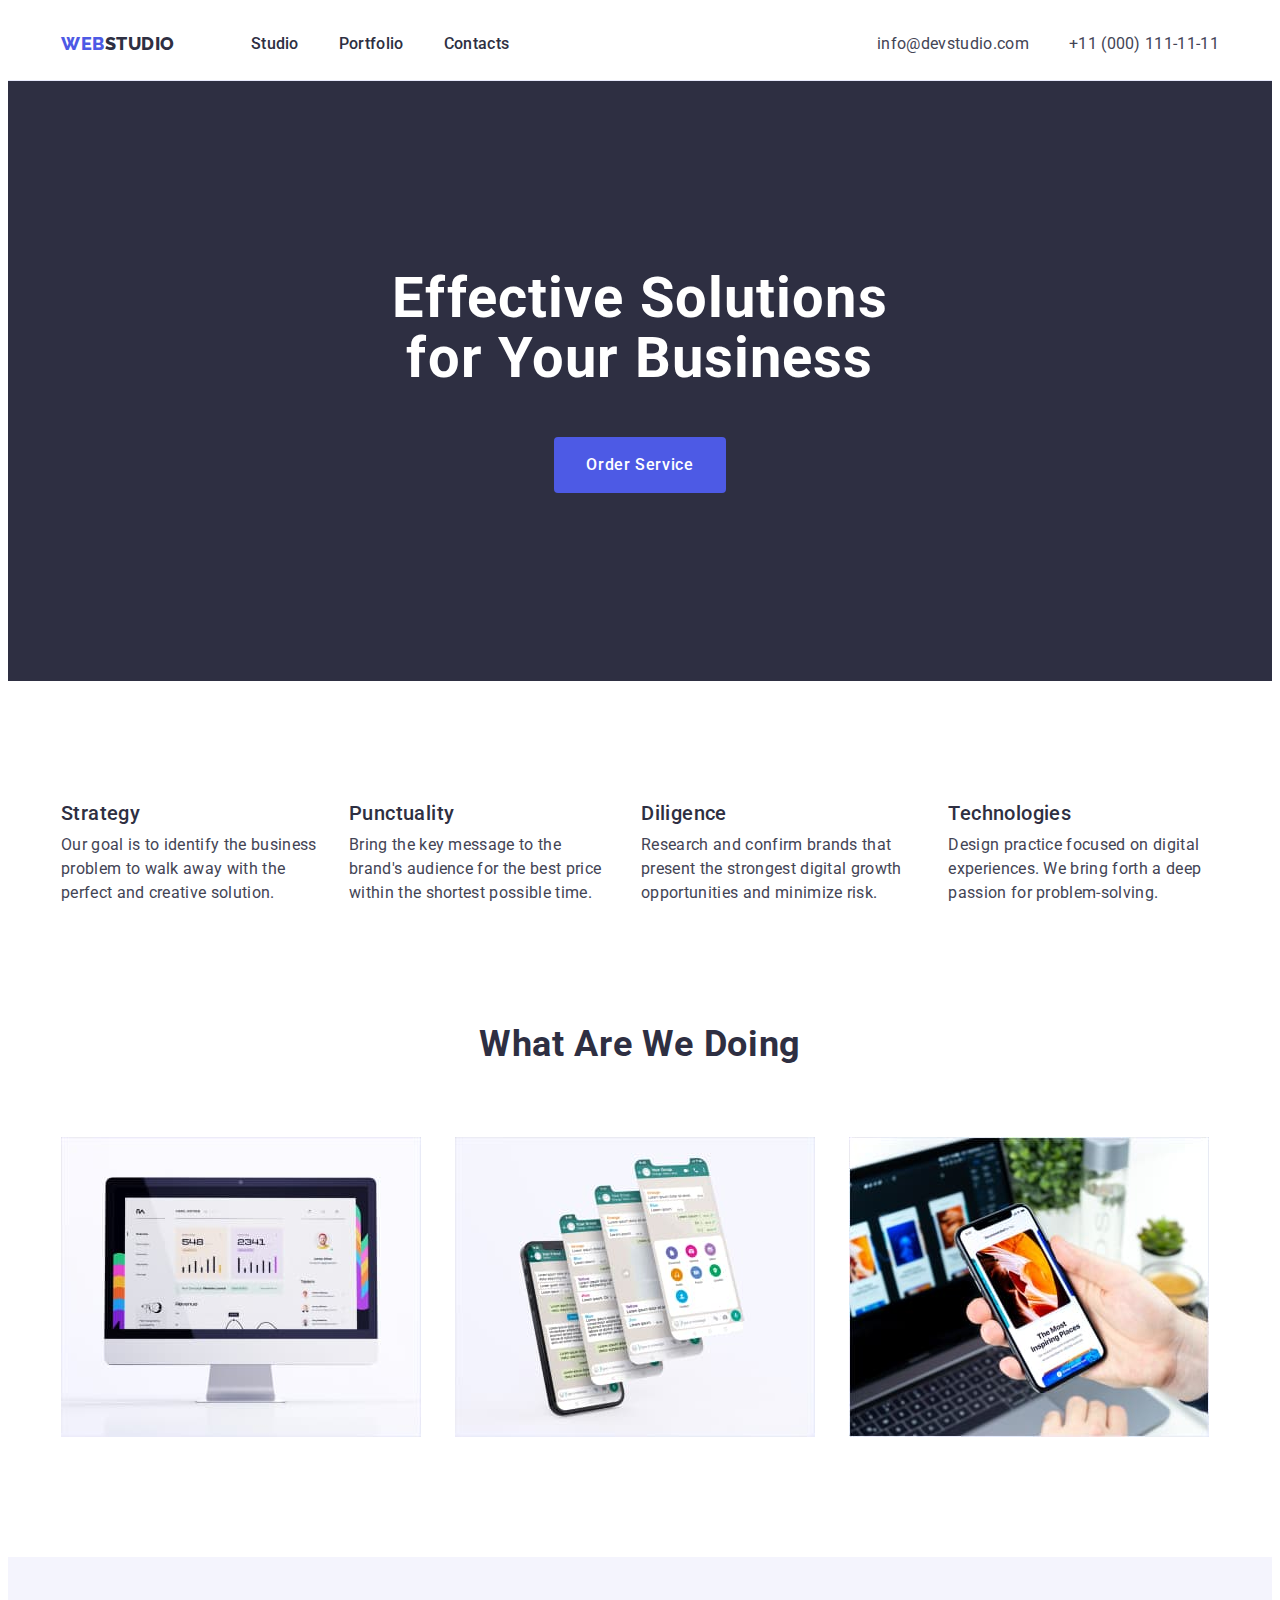
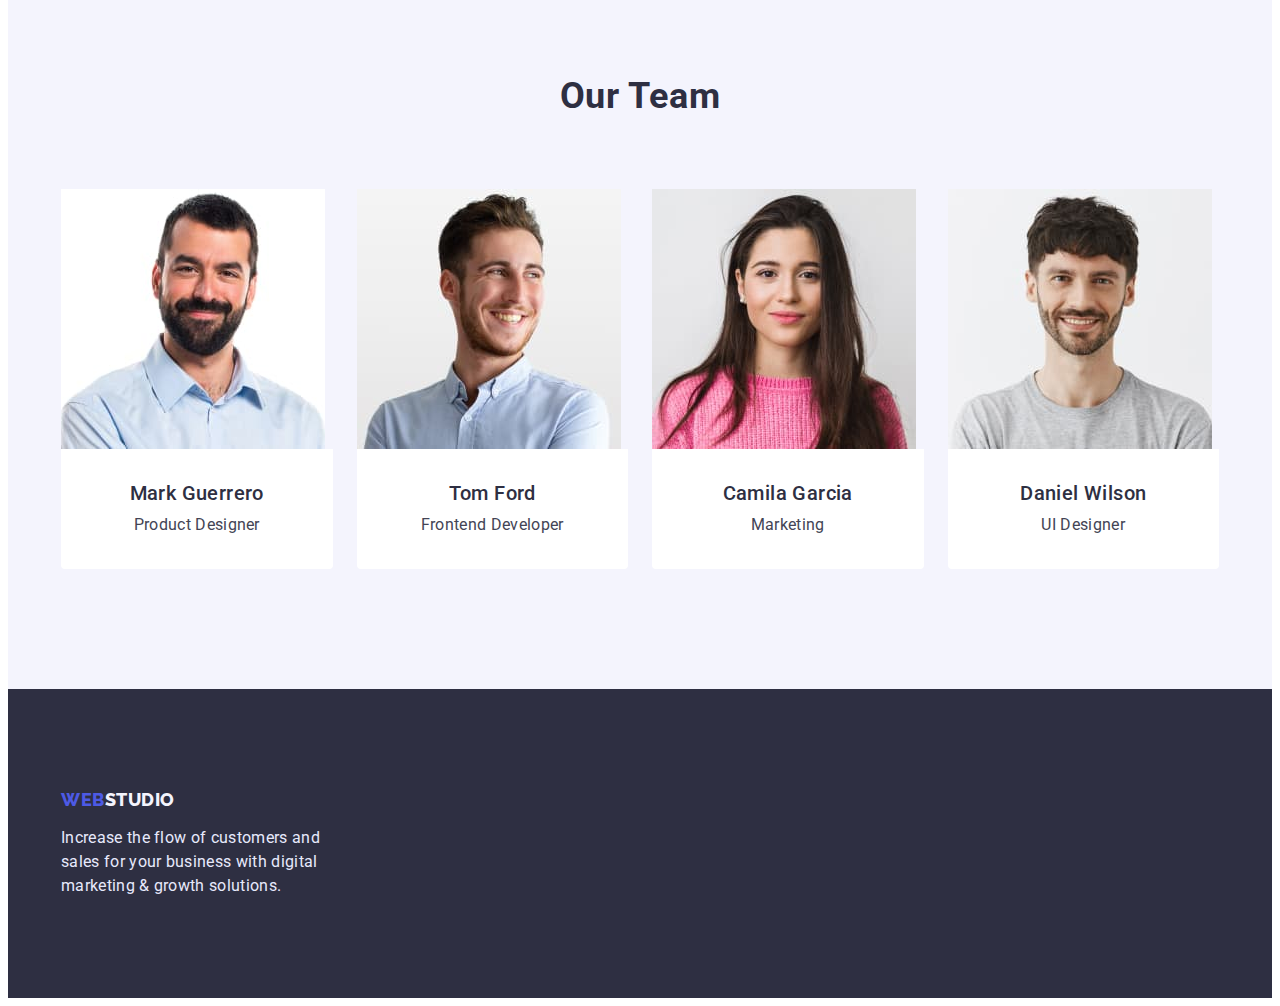
==== index.html @ 3c27db72 "Add files via upload" ====
<!DOCTYPE html>
<html lang="en">
<head>
    <meta charset="UTF-8">
    <meta http-equiv="X-UA-Compatible" content="IE=edge">
    <meta name="viewport" content="width=device-width, initial-scale=1.0">
    <title>WebStudio</title>
    <link rel="stylesheet" href="https://cdnjs.cloudflare.com/ajax/libs/modern-normalize/1.1.0/modern-normalize.min.css" integrity="sha512-wpPYUAdjBVSE4KJnH1VR1HeZfpl1ub8YT/NKx4PuQ5NmX2tKuGu6U/JRp5y+Y8XG2tV+wKQpNHVUX03MfMFn9Q==" crossorigin="anonymous" referrerpolicy="no-referrer" />
    <link rel="stylesheet" href="./css/styles.css">
    <link rel="preconnect" href="https://fonts.googleapis.com">
    <link rel="preconnect" href="https://fonts.gstatic.com" crossorigin>
    <link href="https://fonts.googleapis.com/css2?family=Raleway:wght@800&family=Roboto:wght@400;500;700&display=swap" rel="stylesheet">
</head>
<body>
    <header class="header">
        <div class="container header-container">
            <nav class="header-navigation">
                <a href="" class="header-logo link"><span class="header-logo-word">Web</span>Studio</a>
                <ul class="header-list list">
                    <li class="header-list-item"><a class="header-link link" href="./index.html">Studio</a></li>
                    <li class="header-list-item"><a class="header-link link" href="./portfolio.html">Portfolio</a></li>
                    <li class="header-list-item"><a class="header-link link" href="">Contacts</a></li>
                </ul>
            </nav>
            <address class="header-address">
                <ul class="address-list list">
                    <li class="address-list-item"><a class="address-mail link" href="mailto:info@devstudio.com">info@devstudio.com</a></li>
                    <li class="address-list-item"><a class="address-tel link" href="tel:+110001111111">+11 (000) 111-11-11</a></li>
                </ul>
            </address>
        </div>
    </header>
    <main class="main">
        <section class="hero">
            <div class="container hero-container">
                <h1 class="hero-title">
                    Effective Solutions
                    for Your Business
                </h1>
                <button class="hero-btn" type="button">Order Service</button>
            </div>
        </section>
        <section class="studio-advantage">
            <div class="container">
                <h2 hidden>Stuff</h2>
                <ul class="studio-advantage-list list">
                    <li class="studio-list-item">
                        <h3 class="studio-item-title">Strategy</h3>
                        <p class="studio-item-text">
                            Our goal is to identify the business
                            problem to walk away with the perfect and creative solution.
                        </p>
                    </li>
                    <li class="studio-list-item">
                        <h3 class="studio-item-title">Punctuality</h3>
                        <p class="studio-item-text">
                            Bring the key message to the brand's audience for the best price within the shortest possible time.
                        </p>
                    </li>
                    <li class="studio-list-item">
                        <h3 class="studio-item-title">Diligence</h3>
                        <p class="studio-item-text">
                            Research and confirm brands that present the strongest digital growth opportunities and minimize risk.
                        </p>
                    </li>
                    <li class="studio-list-item">
                        <h3 class="studio-item-title">Technologies</h3>
                        <p class="studio-item-text">
                            Design practice focused on digital experiences. We bring forth a deep passion for problem-solving.
                        </p>
                    </li>
                </ul>
            </div>
        </section>
        <section class="studio-works">
            <div class="container">
                <h2 class="studio-works-title">What are we doing</h2>
                <ul class="studio-works-list list">
                    <li class="works-list-item"><img src="./images/doing_img_1.jpg" alt="laptop" width="360" height="300"></li>
                    <li class="works-list-item"><img src="./images/doing_img_2.jpg" alt="three phones" width="360" height="300"></li>
                    <li class="works-list-item"><img src="./images/doing_img_3.jpg" alt="one phone in hand" width="360" height="300"></li>
                </ul>
            </div>
        </section>
        <section class="studio-team">
            <div class="container">
                <h2 class="studio-team-title">Our Team</h2>
                <ul class="studio-team-list list">
                    <li class="studio-team-list-item">
                        <img class="studio-team-member" src="./images/worker_img_1.jpg" alt="worker" width="264">
                        <div class="member-text">
                            <h3 class="studio-member-name">Mark Guerrero</h3>
                            <p class="studio-member-text">Product Designer</p>
                        </div>
                    </li>
                    <li class="studio-team-list-item">
                        <img class="studio-team-member" src="./images/worker_img_2.jpg" alt="worker" width="264">
                        <div class="member-text">
                            <h3 class="studio-member-name">Tom Ford</h3>
                            <p class="studio-member-text">Frontend Developer</p>
                        </div>
                    </li>
                    <li class="studio-team-list-item">
                        <img class="studio-team-member" src="./images/worker_img_3.jpg" alt="worker" width="264">
                        <div class="member-text">
                            <h3 class="studio-member-name">Camila Garcia</h3>
                            <p class="studio-member-text">Marketing</p>
                        </div>
                    </li>
                    <li class="studio-team-list-item">
                        <img class="studio-team-member" src="./images/worker_img_4.jpg" alt="worker" width="264">
                        <div class="member-text">
                            <h3 class="studio-member-name">Daniel Wilson</h3>
                            <p class="studio-member-text">UI Designer</p>
                        </div>
                    </li>
                </ul>
            </div>
        </section>
    </main>
    <footer class="footer">
        <div class="container">
            <a class="footer-link link" href="./index.html"><span class="footer-link-word">Web</span>Studio</a>
            <p class="footer-text">Increase the flow of customers and sales for your business with digital marketing & growth solutions.</p>
        </footer>
        </div>
</body>
</html>
---- css/styles.css ----
body {
    font-family: 'Roboto', sans-serif;
    color: #2E2F42;
}

h1, h2, h3, h4, h5, h6, p {
    margin: 0;
}

ul {
    margin: 0;
    padding-left: 0;
}

button {
    cursor: pointer;
}

a {
    list-style: none;
}

img {
    display: block;
}

.list {
    list-style: none;
}

.link {
    text-decoration: none;
    font-style: normal;
}

:root {
    --LogoColor: #4D5AE5;
    --MainTextColor: #2E2F42;
    --SecondTextColor: #434455;
}

.container {
    width: 1158px;
    padding-left: 15px;
    padding-right: 15px;
    margin-left: auto;
    margin-right: auto;
}

/*--------------------- STUDIO PAGE -----------------------*/

/*--------------- header ---------------*/

.header {
    border-bottom: 1px solid #E7E9FC;
}

.header-container {
    padding-top: 24px;
    padding-bottom: 24px;
    display: flex;
}

.header-navigation {
    margin-right: auto;
    display: flex;
}

.header-logo {
    font-family: 'Raleway', sans-serif;
    font-weight: 800;
    font-size: 18px;
    line-height: 1.33;
    letter-spacing: 0.03em;
    text-transform: uppercase;
    margin-right: 76px;
    color: var(--MainTextColor)
}

.header-logo-word {
    color: var(--LogoColor)
}

.header-list {
    display: flex;
    gap: 40px;
}

/* .header-list-item {
} */

.header-link {
    font-weight: 500;
    font-size: 16px;
    line-height: 1.5;
    letter-spacing: 0.02em;
    color: var(--MainTextColor)
}

/* .header-address {
} */

.address-list {
    font-size: 16px;
    line-height: 1.5;
    letter-spacing: 0.02em;
    display: flex;
    gap: 40px;
}

/* .address-list-item {
} */

.address-mail {
    color: var(--SecondTextColor)
}

.address-tel {
    color: var(--SecondTextColor)
}

/*--------------- main ---------------*/

/* .main {
} */

/*--------------- hero --------------*/

.hero {
    padding-top: 188px;
    padding-bottom: 188px;
    background: #2E2F42;
}

.hero-container {
    display: flex;
    flex-direction: column;
    align-items: center;
    gap: 48px;
}

.hero-title {
    max-width: 500px;
    text-align: center;
    font-weight: 700;
    font-size: 56px;
    line-height: 1.07;
    letter-spacing: 0.02em;
    color: #FFFFFF;
}

.hero-btn {
    min-width: 169px;
    height: 56px;
    padding: 16px 32px;
    font-family: inherit;
    font-style: normal;
    font-weight: 500;
    font-size: 16px;
    line-height: 1.5;
    letter-spacing: 0.04em;
    color: #FFFFFF;
    background: #4D5AE5;
    border-style: none;
    border-radius: 4px;
}

/*-------------- studio advantage ---------------*/

.studio-advantage {
    padding-top: 120px;
}

.studio-advantage-list {
    display: flex;
    gap: 24px;
}

/* .studio-list-item {
} */

.studio-item-title {
    margin-bottom: 8px;
    font-weight: 500;
    font-size: 20px;
    line-height: 1.2;
    letter-spacing: 0.02em;
}

.studio-item-text {
    min-width: 264px;
    font-size: 16px;
    line-height: 1.5;
    letter-spacing: 0.02em;
    color: var(--SecondTextColor)
}

/*-------------- studio works --------------*/

.studio-works {
    margin-top: 120px;
    padding-bottom: 120px;
}

.studio-works-title {
    text-align: center;
    font-size: 36px;
    line-height: 1.11;
    letter-spacing: 0.02em;
    text-transform: capitalize;
}

.studio-works-list {
    margin-top: 72px;
    display: flex;
    gap: 24px;
}

.works-list-item {
    width: calc((100% - 48px) / 3);
}

/*--------------- studio team ---------------*/

.studio-team {
    padding-top: 120px;
    padding-bottom: 120px;
    background: #F4F4FD;
}

.studio-team-title {
    text-align: center;
    font-size: 36px;
    line-height: 1.11;
    letter-spacing: 0.02em;
    text-transform: capitalize;
}

.studio-team-list {
    margin-top: 72px;
    display: flex;
    gap: 24px;
}

.studio-team-list-item {
    width: calc((100% - 72px) / 4);
}

/* .studio-team-member {
} */

.member-text {
    padding: 32px 16px;
    background: #FFFFFF;
    border-radius: 0px 0px 4px 4px;
}

.studio-member-name {
    margin-bottom: 8px;
    text-align: center;
    font-weight: 500;
    font-size: 20px;
    line-height: 1.2;
    letter-spacing: 0.02em;
}

.studio-member-text {
    text-align: center;
    font-size: 16px;
    line-height: 1.5;
    letter-spacing: 0.02em;
    color: var(--SecondTextColor)
}

/*--------------- footer ---------------*/

.footer {
    padding-top: 100px;
    padding-bottom: 100px;
    background: #2E2F42;
}

.footer-link {
    font-family: 'Raleway', sans-serif;
    font-weight: 800;
    font-size: 18px;
    line-height: 1.17;
    letter-spacing: 0.03em;
    text-transform: uppercase;
    color: #F4F4FD;
}

.footer-link-word {
    color: #4D5AE5;
}

.footer-text {
    margin-top: 16px;
    max-width: 264px;
    font-size: 16px;
    line-height: 1.5;
    letter-spacing: 0.02em;
    color: #E7E9FC;
}

/*--------------------- PORTFOLIO PAGE ---------------------*/

.portfolio-info {
    padding-top: 96px;
    padding-bottom: 120px;
}

.portfolio-navigation-list {
    margin-bottom: 72px;
    display: flex;
    gap: 24px;
    justify-content: center;
}

/* .portfolio-navigation-item {
} */

.portfolio-btn:hover,
.portfolio-btn:focus {
    color: #FFFFFF;
    background: #404BBF;
}

.portfolio-btn {
    min-width: 116px;
    height: 48px;
    cursor: pointer;
    font-family: inherit;
    font-weight: 500;
    font-size: 16px;
    line-height: 1.5;
    letter-spacing: 0.04em;
    color: #4D5AE5;
    background: #F4F4FD;
    border: 1px solid #E7E9FC;
    border-radius: 4px;
}

.btn-small {
    min-width: 69px;
}

.portfolio-service-list {
    display: flex;
    flex-wrap: wrap;
    column-gap: 24px;
    row-gap: 48px;
}


.portfolio-service-item {
    outline: 1px solid #E7E9FC;
    width: calc((100% - 48px) / 3);
}

.service-text {
    padding-top: 32px;
    padding-bottom: 32px;
    padding-left: 16px;
    background: #FFFFFF;
}

.service-item-title {
    margin-bottom: 8px;
    font-weight: 500;
    font-size: 20px;
    line-height: 1.2;
    letter-spacing: 0.02em;
}

.service-item-text {
    font-size: 16px;
    line-height: 1.5;
    letter-spacing: 0.02em;
    color: var(--SecondTextColor)
}
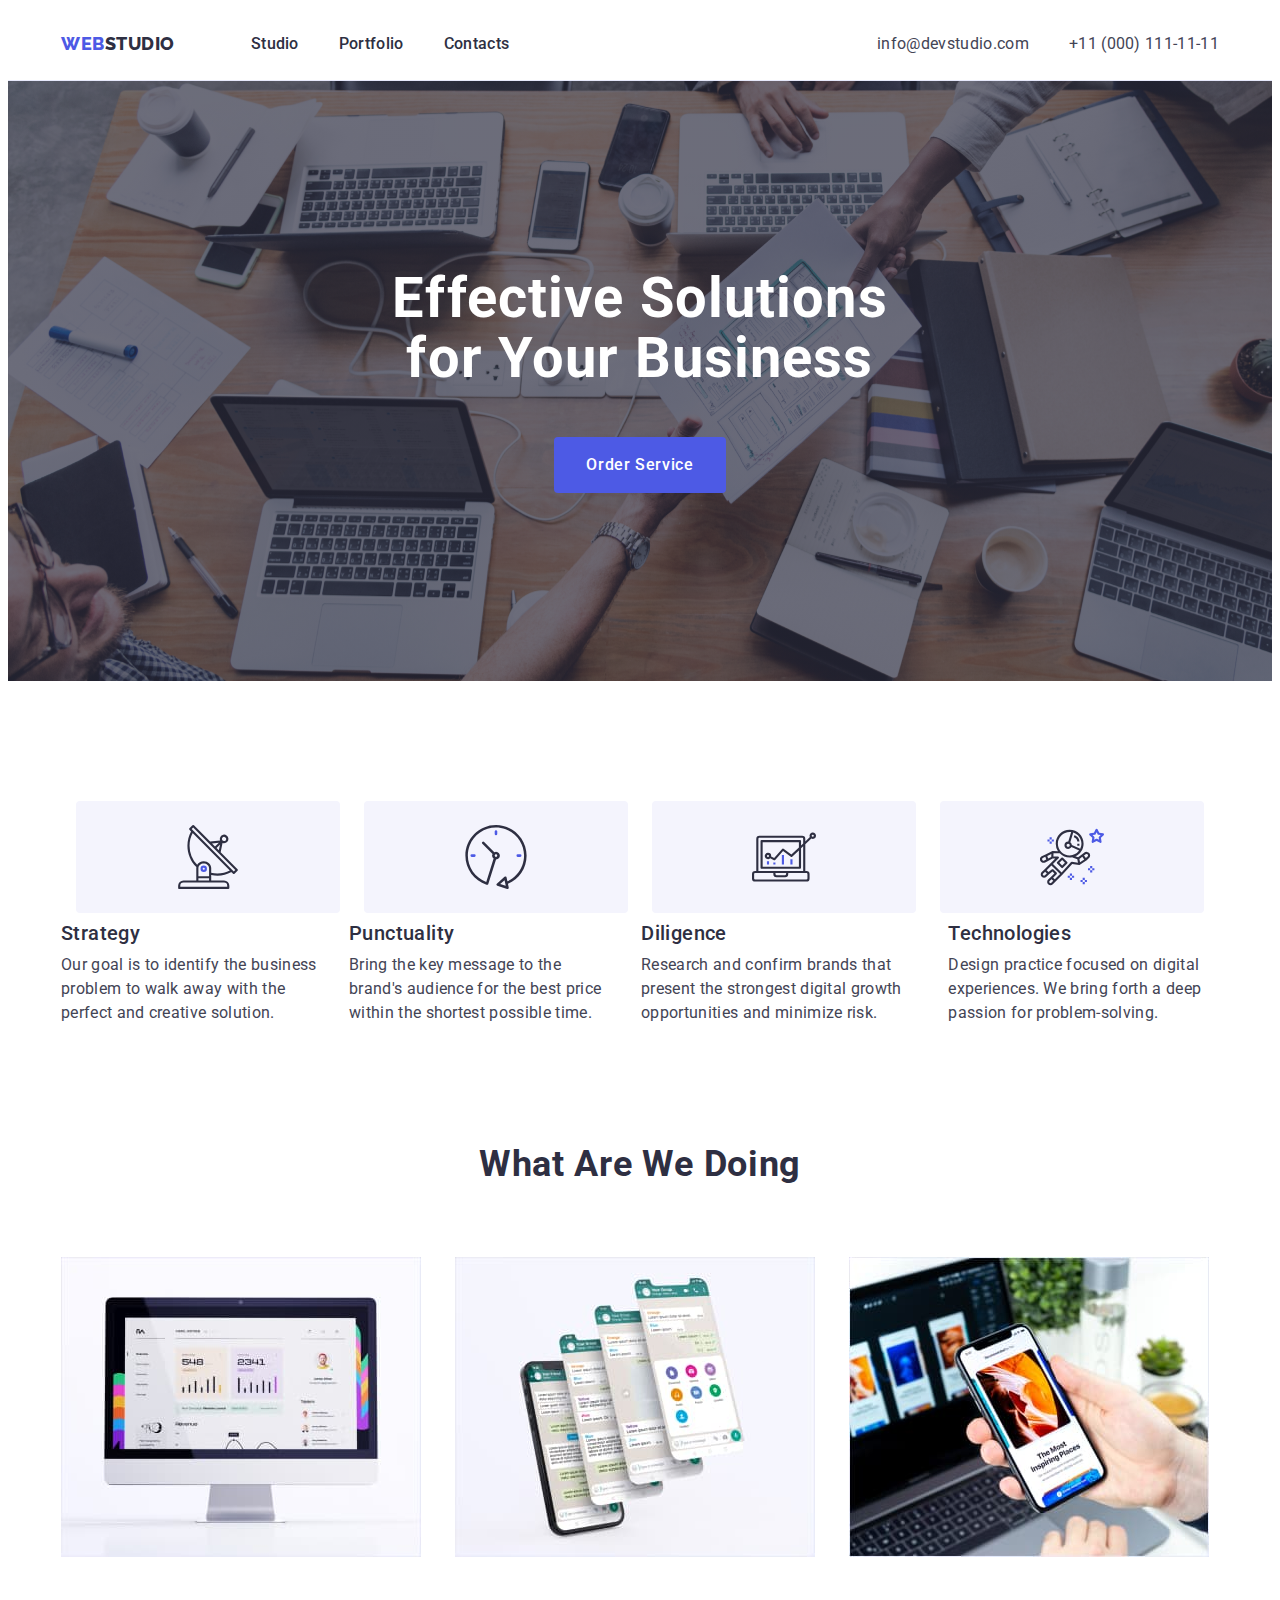
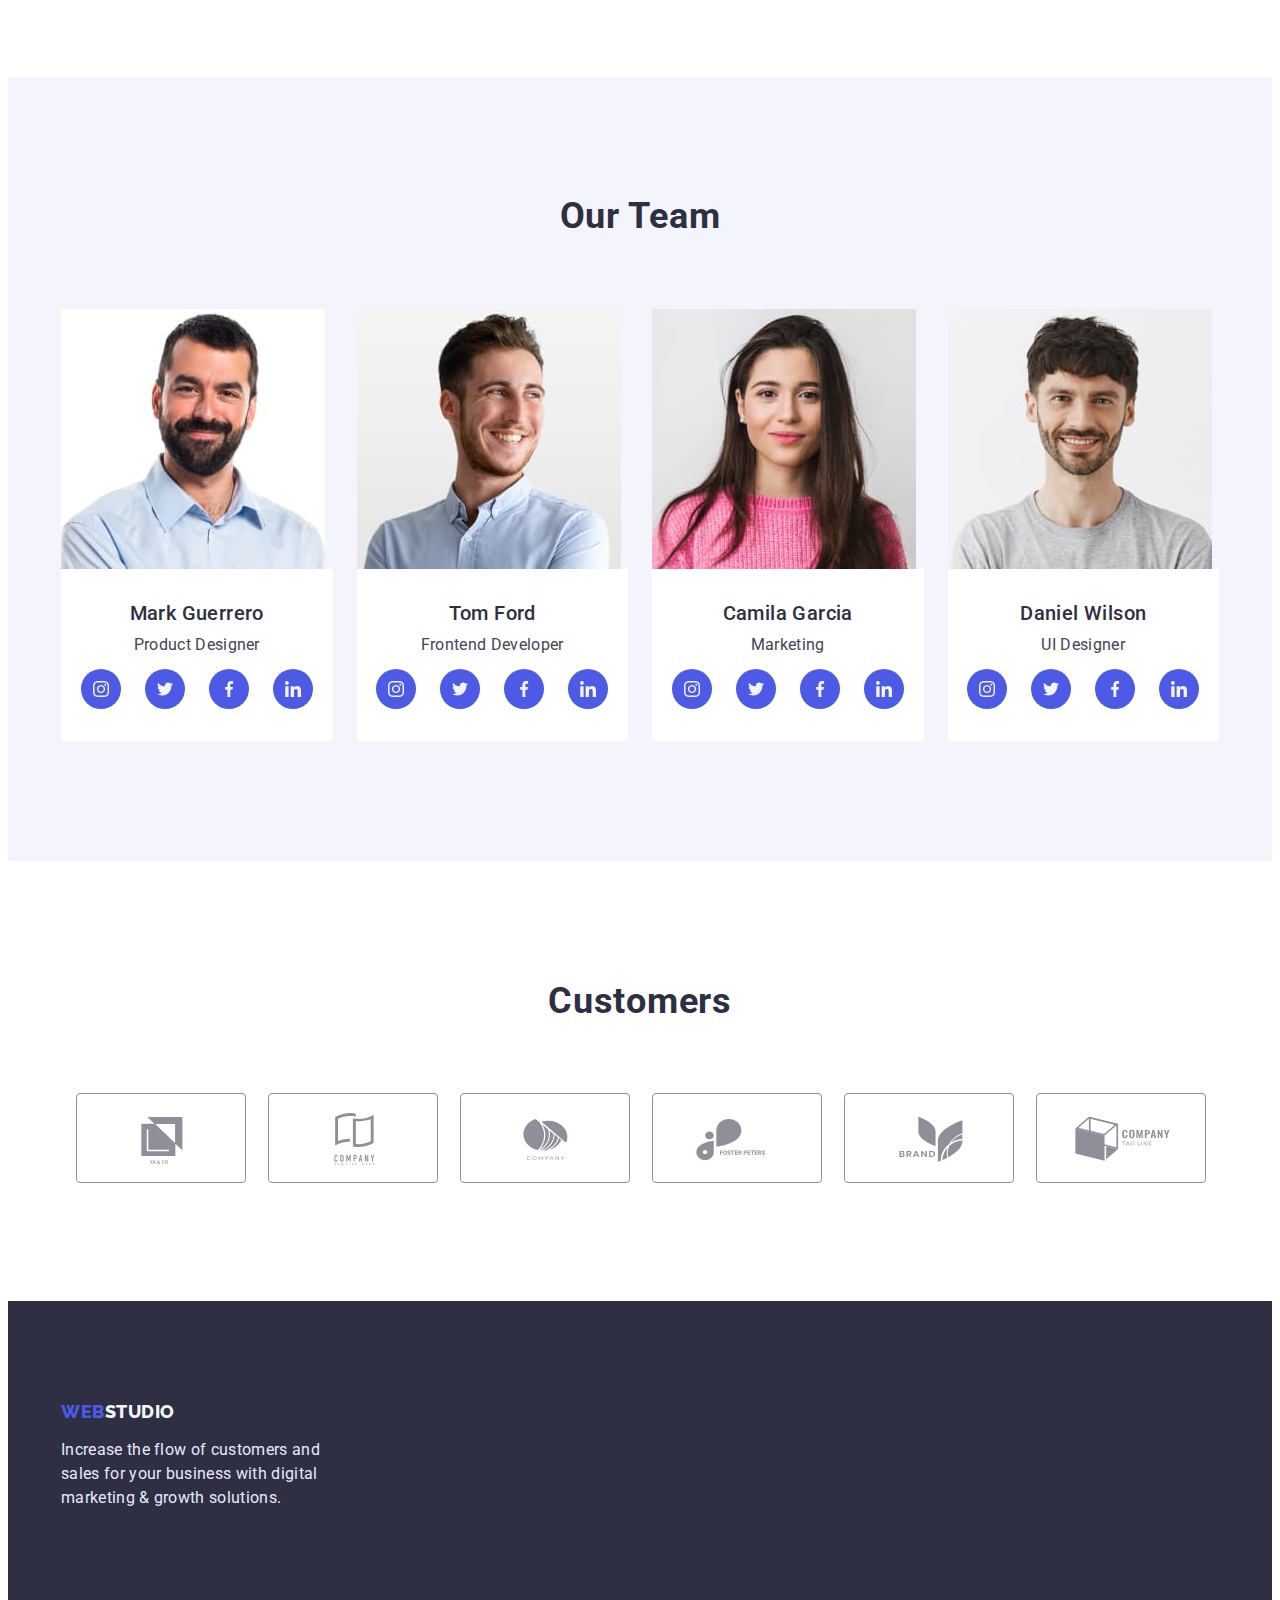
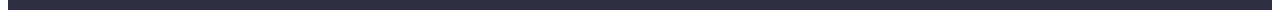
==== commit 2f2bec66: "html+css" ====
--- a/index.html
+++ b/index.html
@@ -43,6 +43,36 @@
         <section class="studio-advantage">
             <div class="container">
                 <h2 hidden>Stuff</h2>
+                <ul class="studio-advatage-pics-list list">
+                    <li class="studio-advatage-pics-item">
+                        <a href="" class="studio-advatage-pic link">
+                            <svg class="studio-advantage-icon" width="64" height="64">
+                                <use href="./images/symbol-defs.svg#icon-antenna"></use>
+                            </svg>
+                        </a>
+                    </li>
+                    <li class="studio-advatage-pics-item">
+                        <a href="" class="studio-advatage-pic link">
+                            <svg class="studio-advantage-icon" width="64" height="64">
+                                <use href="./images/symbol-defs.svg#icon-clock"></use>
+                            </svg>
+                        </a>
+                    </li>
+                    <li class="studio-advatage-pics-item">
+                        <a href="" class="studio-advatage-pic link">
+                            <svg class="studio-advantage-icon" width="64" height="64">
+                                <use href="./images/symbol-defs.svg#icon-diagram"></use>
+                            </svg>
+                        </a>
+                    </li>
+                    <li class="studio-advatage-pics-item">
+                        <a href="" class="studio-advatage-pic link">
+                            <svg class="studio-advantage-icon" width="64" height="64">
+                                <use href="./images/symbol-defs.svg#icon-astronaut"></use>
+                            </svg>
+                        </a>
+                    </li>
+                </ul>
                 <ul class="studio-advantage-list list">
                     <li class="studio-list-item">
                         <h3 class="studio-item-title">Strategy</h3>
@@ -91,6 +121,36 @@
                         <div class="member-text">
                             <h3 class="studio-member-name">Mark Guerrero</h3>
                             <p class="studio-member-text">Product Designer</p>
+                            <ul class="studio-team-icon-list list">
+                                <li class="studio-team-icon-list-item">
+                                    <a href="" class="studio-team-icon-link link">
+                                        <svg class="studio-tem-icon" width="16" height="16">
+                                            <use href="./images/symbol-defs.svg#icon-instagram"></use>
+                                        </svg>
+                                    </a>
+                                </li>
+                                <li class="studio-team-icon-list-item">
+                                    <a href="" class="studio-team-icon-link link">
+                                        <svg class="studio-tem-icon" width="16" height="16">
+                                            <use href="./images/symbol-defs.svg#icon-twitter"></use>
+                                        </svg>
+                                    </a>
+                                </li>
+                                <li class="studio-team-icon-list-item">
+                                    <a href="" class="studio-team-icon-link link">
+                                        <svg class="studio-tem-icon" width="16" height="16">
+                                            <use href="./images/symbol-defs.svg#icon-facebook"></use>
+                                        </svg>
+                                    </a>
+                                </li>
+                                <li class="studio-team-icon-list-item">
+                                    <a href="" class="studio-team-icon-link link">
+                                        <svg class="studio-tem-icon" width="16" height="16">
+                                            <use href="./images/symbol-defs.svg#icon-linkedin"></use>
+                                        </svg>
+                                    </a>
+                                </li>
+                            </ul>
                         </div>
                     </li>
                     <li class="studio-team-list-item">
@@ -98,6 +158,36 @@
                         <div class="member-text">
                             <h3 class="studio-member-name">Tom Ford</h3>
                             <p class="studio-member-text">Frontend Developer</p>
+                            <ul class="studio-team-icon-list list">
+                                <li class="studio-team-icon-list-item">
+                                    <a href="" class="studio-team-icon-link link">
+                                        <svg class="studio-tem-icon" width="16" height="16">
+                                            <use href="./images/symbol-defs.svg#icon-instagram"></use>
+                                        </svg>
+                                    </a>
+                                </li>
+                                <li class="studio-team-icon-list-item">
+                                    <a href="" class="studio-team-icon-link link">
+                                        <svg class="studio-tem-icon" width="16" height="16">
+                                            <use href="./images/symbol-defs.svg#icon-twitter"></use>
+                                        </svg>
+                                    </a>
+                                </li>
+                                <li class="studio-team-icon-list-item">
+                                    <a href="" class="studio-team-icon-link link">
+                                        <svg class="studio-tem-icon" width="16" height="16">
+                                            <use href="./images/symbol-defs.svg#icon-facebook"></use>
+                                        </svg>
+                                    </a>
+                                </li>
+                                <li class="studio-team-icon-list-item">
+                                    <a href="" class="studio-team-icon-link link">
+                                        <svg class="studio-tem-icon" width="16" height="16">
+                                            <use href="./images/symbol-defs.svg#icon-linkedin"></use>
+                                        </svg>
+                                    </a>
+                                </li>
+                            </ul>
                         </div>
                     </li>
                     <li class="studio-team-list-item">
@@ -105,6 +195,36 @@
                         <div class="member-text">
                             <h3 class="studio-member-name">Camila Garcia</h3>
                             <p class="studio-member-text">Marketing</p>
+                            <ul class="studio-team-icon-list list">
+                                <li class="studio-team-icon-list-item">
+                                    <a href="" class="studio-team-icon-link link">
+                                        <svg class="studio-tem-icon" width="16" height="16">
+                                            <use href="./images/symbol-defs.svg#icon-instagram"></use>
+                                        </svg>
+                                    </a>
+                                </li>
+                                <li class="studio-team-icon-list-item">
+                                    <a href="" class="studio-team-icon-link link">
+                                        <svg class="studio-tem-icon" width="16" height="16">
+                                            <use href="./images/symbol-defs.svg#icon-twitter"></use>
+                                        </svg>
+                                    </a>
+                                </li>
+                                <li class="studio-team-icon-list-item">
+                                    <a href="" class="studio-team-icon-link link">
+                                        <svg class="studio-tem-icon" width="16" height="16">
+                                            <use href="./images/symbol-defs.svg#icon-facebook"></use>
+                                        </svg>
+                                    </a>
+                                </li>
+                                <li class="studio-team-icon-list-item">
+                                    <a href="" class="studio-team-icon-link link">
+                                        <svg class="studio-tem-icon" width="16" height="16">
+                                            <use href="./images/symbol-defs.svg#icon-linkedin"></use>
+                                        </svg>
+                                    </a>
+                                </li>
+                            </ul>
                         </div>
                     </li>
                     <li class="studio-team-list-item">
@@ -112,11 +232,90 @@
                         <div class="member-text">
                             <h3 class="studio-member-name">Daniel Wilson</h3>
                             <p class="studio-member-text">UI Designer</p>
+                            <ul class="studio-team-icon-list list">
+                                <li class="studio-team-icon-list-item">
+                                    <a href="" class="studio-team-icon-link link">
+                                        <svg class="studio-team-icon" width="16" height="16">
+                                            <use href="./images/symbol-defs.svg#icon-instagram"></use>
+                                        </svg>
+                                    </a>
+                                </li>
+                                <li class="studio-team-icon-list-item">
+                                    <a href="" class="studio-team-icon-link link">
+                                        <svg class="studio-team-icon" width="16" height="16">
+                                            <use href="./images/symbol-defs.svg#icon-twitter"></use>
+                                        </svg>
+                                    </a>
+                                </li>
+                                <li class="studio-team-icon-list-item">
+                                    <a href="" class="studio-team-icon-link link">
+                                        <svg class="studio-team-icon" width="16" height="16">
+                                            <use href="./images/symbol-defs.svg#icon-facebook"></use>
+                                        </svg>
+                                    </a>
+                                </li>
+                                <li class="studio-team-icon-list-item">
+                                    <a href="" class="studio-team-icon-link link">
+                                        <svg class="studio-team-icon" width="16" height="16">
+                                            <use href="./images/symbol-defs.svg#icon-linkedin"></use>
+                                        </svg>
+                                    </a>
+                                </li>
+                            </ul>
                         </div>
                     </li>
                 </ul>
             </div>
         </section>
+        <section class="customers">
+            <div class="container">
+                <h2 class="customers-title">Customers</h2>
+                <ul class="customers-list list">
+                    <li class="customers-list-item">
+                        <a class="customers-list-link link" href="">
+                            <svg class="customers-icon" width="104" height="56">
+                                <use href="./images/symbol-defs.svg#icon-customer-1"></use>
+                            </svg>
+                        </a>
+                    </li>
+                    <li class="customers-list-item">
+                        <a class="customers-list-link link" href="">
+                            <svg class="customers-icon" width="104" height="56">
+                                <use href="./images/symbol-defs.svg#icon-customer-2"></use>
+                            </svg>
+                        </a>
+                    </li>
+                    <li class="customers-list-item">
+                        <a class="customers-list-link link" href="">
+                            <svg class="customers-icon" width="104" height="56">
+                                <use href="./images/symbol-defs.svg#icon-customer-3"></use>
+                            </svg>
+                        </a>
+                    </li>
+                    <li class="customers-list-item">
+                        <a class="customers-list-link link" href="">
+                            <svg class="customers-icon" width="104" height="56">
+                                <use href="./images/symbol-defs.svg#icon-customer-4"></use>
+                            </svg>
+                        </a>
+                    </li>
+                    <li class="customers-list-item">
+                        <a class="customers-list-link link" href="">
+                            <svg class="customers-icon" width="104" height="56">
+                                <use href="./images/symbol-defs.svg#icon-customer-5"></use>
+                            </svg>
+                        </a>
+                    </li>
+                    <li class="customers-list-item">
+                        <a class="customers-list-link link" href="">
+                            <svg class="customers-icon" width="104" height="56">
+                                <use href="./images/symbol-defs.svg#icon-customer-6"></use>
+                            </svg>
+                        </a>
+                    </li>
+                </ul>
+            </section>
+            </div>
     </main>
     <footer class="footer">
         <div class="container">
--- a/css/styles.css
+++ b/css/styles.css
@@ -37,6 +37,9 @@
     --LogoColor: #4D5AE5;
     --MainTextColor: #2E2F42;
     --SecondTextColor: #434455;
+    --CustomersMainColor: #8E8F99;
+    --CustomersLinkColor: #404BBF;
+    --HeroGradient: linear-gradient(rgba(46, 47, 66, 0.7), rgba(46, 47, 66, 0.7));
 }
 
 .container {
@@ -130,6 +133,9 @@
     padding-top: 188px;
     padding-bottom: 188px;
     background: #2E2F42;
+    background-image: var(--HeroGradient) ,url(../images/background-hero-img.jpg);
+    background-repeat: no-repeat;
+    background-size: cover;
 }
 
 .hero-container {
@@ -171,6 +177,29 @@
     padding-top: 120px;
 }
 
+.studio-advatage-pics-list {
+    margin-bottom: 8px;
+    display: flex;
+    justify-content: center;
+    gap: 24px;
+}
+
+.studio-advatage-pics-item {
+    width: 264px;
+    height: 112px;
+}
+
+.studio-advatage-pic {
+    width: 100%;
+    height: 100%;
+    display: flex;
+    justify-content: center;
+    align-items: center;
+    border-radius: 4px;
+    background-color: #F4F4FD;
+
+}
+
 .studio-advantage-list {
     display: flex;
     gap: 24px;
@@ -271,6 +300,81 @@
     letter-spacing: 0.02em;
     color: var(--SecondTextColor)
 }
+
+.studio-team-icon-list {
+    margin-top: 12px;
+    display: flex;
+    justify-content: center;
+    gap: 24px;
+}
+
+.studio-team-icon-list-item {
+    width: 40px;
+    height: 40px;
+}
+
+.studio-team-icon-link {
+    width: 100%;
+    height: 100%;
+    display: flex;
+    justify-content: center;
+    align-items: center;
+    border-radius: 50%;
+    background-color: var(--LogoColor);
+}
+
+/*--------------- customers ---------------*/
+
+.customers {
+    padding-top: 120px;
+    padding-bottom: 120px;
+}
+
+.customers-title {
+    margin-bottom: 72px;
+    text-align: center;
+    font-size: 36px;
+    line-height: 40px;
+    letter-spacing: 0.02em;
+    text-transform: capitalize;
+}
+
+.customers-list {
+    display: flex;
+    justify-content: center;
+    gap: 24px;
+}
+
+.customers-list-item {
+    width: 168px;
+    height: 88px;
+}
+
+.customers-list-link {
+    width: 100%;
+    height: 100%;
+    display: flex;
+    justify-content: center;
+    align-items: center;
+    border: 1px solid var(--CustomersMainColor);
+    border-radius: 4px;
+    color: black;
+}
+
+.customers-icon {
+    /* stroke: var(--CustomersMainColor); */
+    fill: currentColor;
+}
+
+/* .customers-list-link:is(:hover, :focus) {
+    border-color: var(--CustomersLinkColor);
+    color: var(--CustomersLinkColor);
+}
+
+.customers-list-link:is(:hover, :focus) .customers-icon {
+    stroke: var(--CustomersLinkColor);
+    fill: var(--CustomersLinkColor);
+} */
 
 /*--------------- footer ---------------*/
 
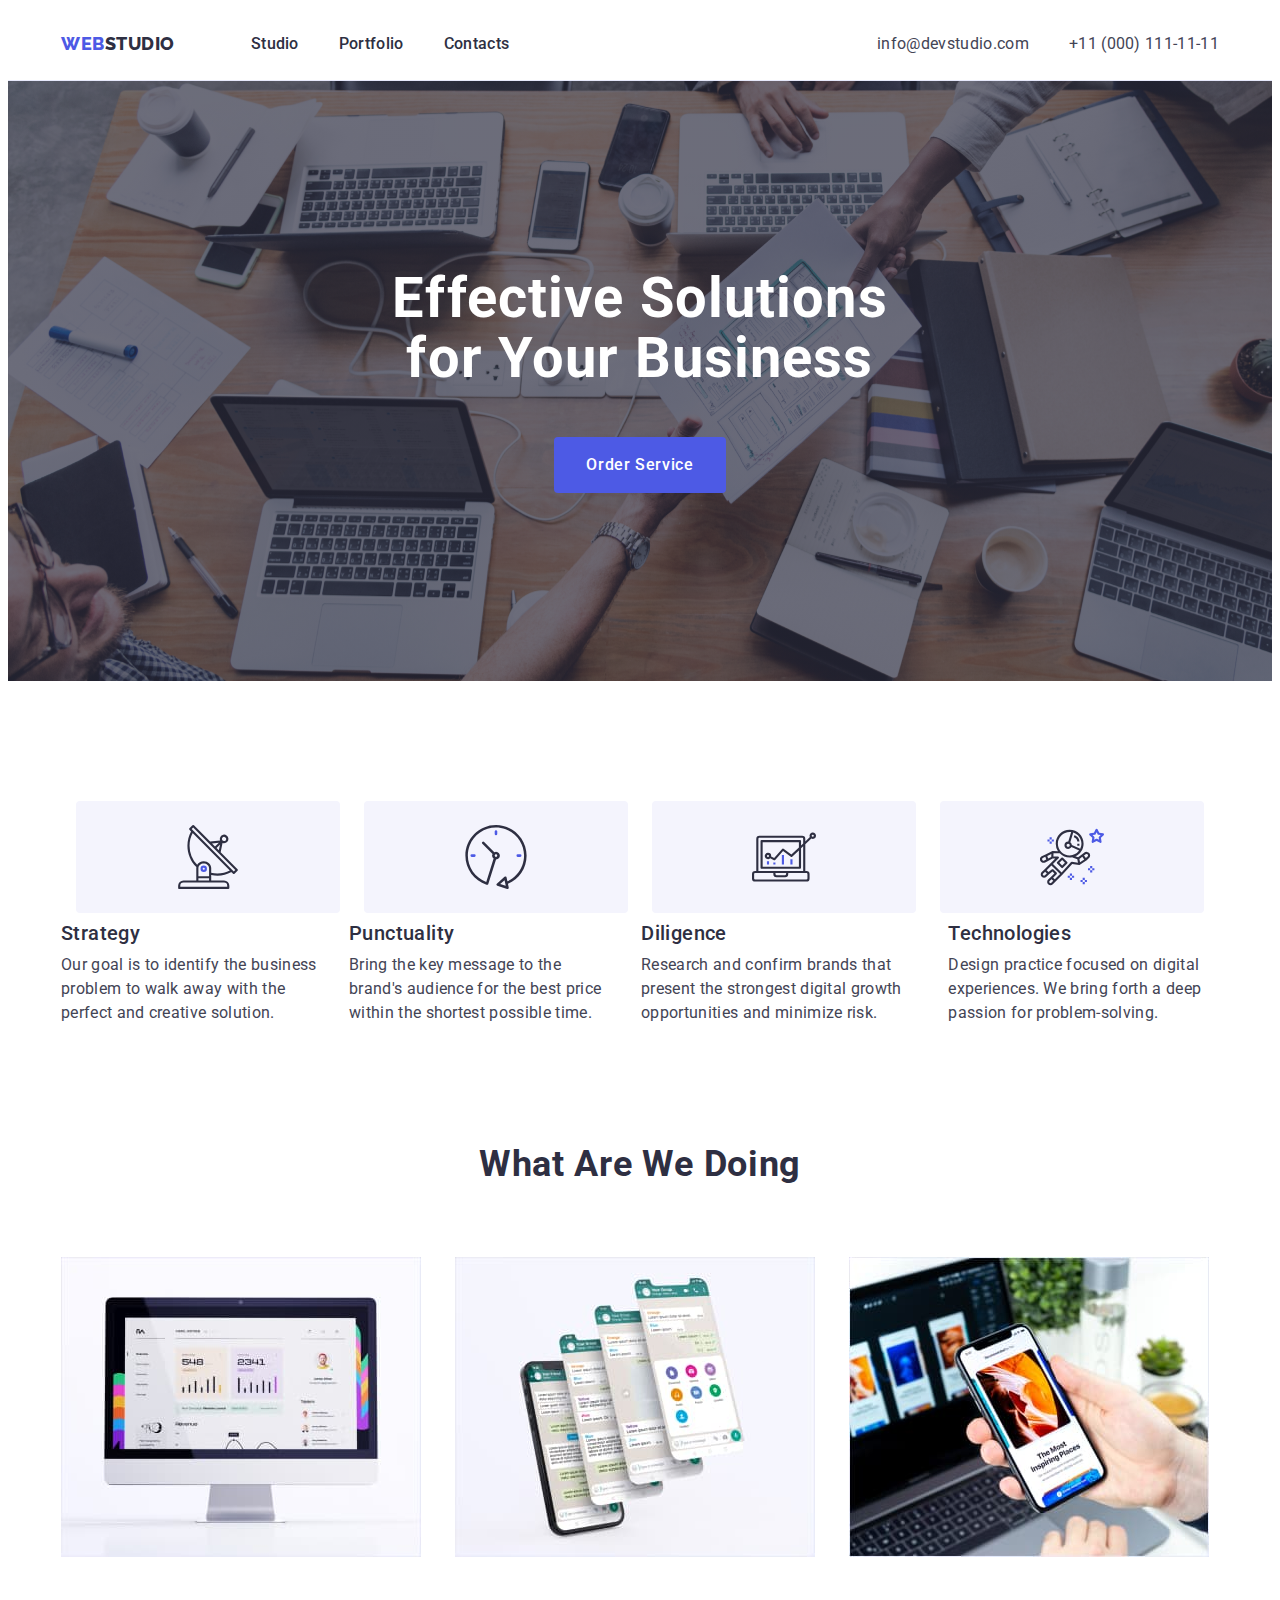
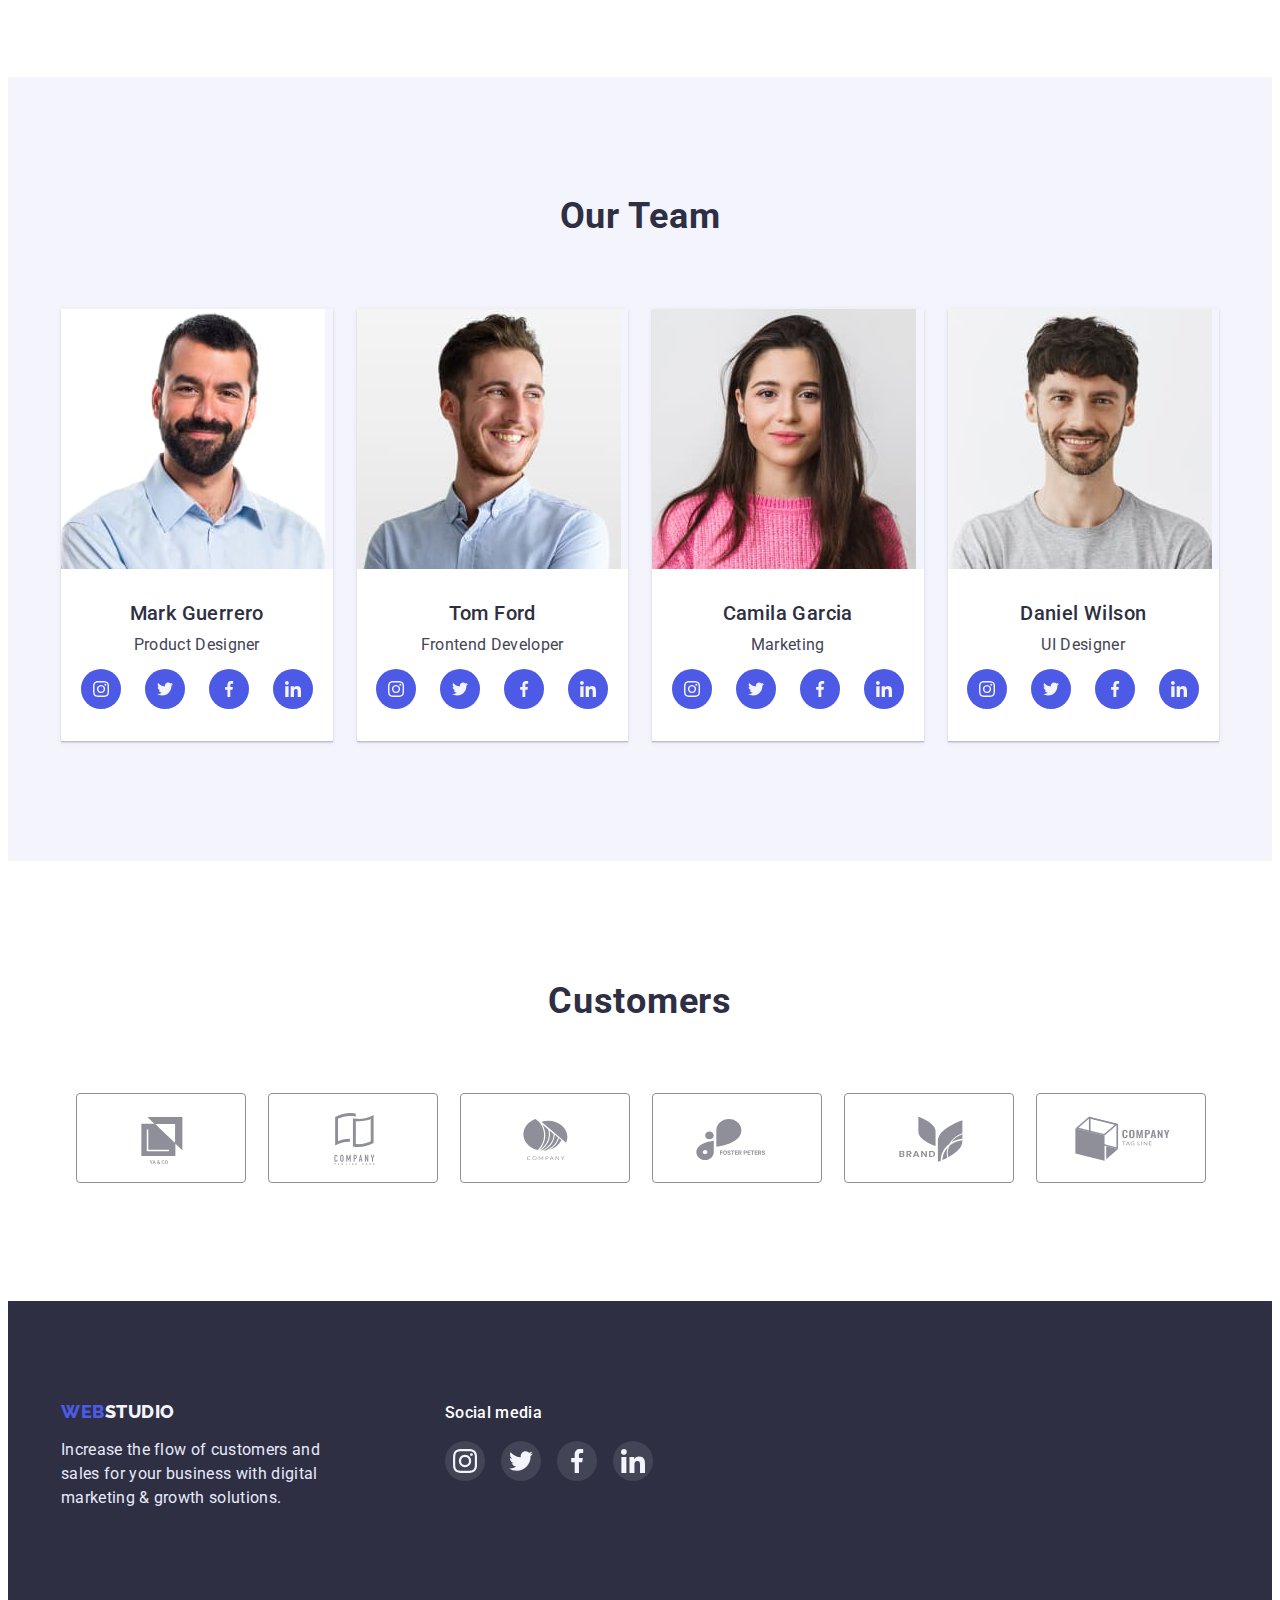
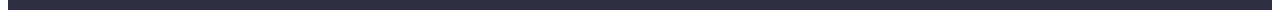
==== commit 55da64e9: "html+css-4" ====
--- a/index.html
+++ b/index.html
@@ -318,10 +318,45 @@
             </div>
     </main>
     <footer class="footer">
-        <div class="container">
-            <a class="footer-link link" href="./index.html"><span class="footer-link-word">Web</span>Studio</a>
-            <p class="footer-text">Increase the flow of customers and sales for your business with digital marketing & growth solutions.</p>
-        </footer>
+        <div class="container footer-items">
+            <div class="footer-left">
+                <a class="footer-link link" href="./index.html"><span class="footer-link-word">Web</span>Studio</a>
+                <p class="footer-text">Increase the flow of customers and sales for your business with digital marketing & growth solutions.</p>
+            </div>
+            <div class="footer-soc">
+                <p class="footer-soc-title">Social media</p>
+                <ul class="footer-soc-list list">
+                    <li class="footer-soc-item">
+                        <a class="footer-soc-link link" href="">
+                            <svg class="footer-soc-icon" width="24" height="24">
+                                <use href="./images/symbol-defs.svg#icon-instagram"></use>
+                            </svg>
+                        </a>
+                    </li>
+                    <li class="footer-soc-item">
+                        <a class="footer-soc-link link" href="">
+                            <svg class="footer-soc-icon" width="24" height="24">
+                                <use href="./images/symbol-defs.svg#icon-twitter"></use>
+                            </svg>
+                        </a>
+                    </li>
+                    <li class="footer-soc-item">
+                        <a class="footer-soc-link link" href="">
+                            <svg class="footer-soc-icon" width="24" height="24">
+                                <use href="./images/symbol-defs.svg#icon-facebook"></use>
+                            </svg>
+                        </a>
+                    </li>
+                    <li class="footer-soc-item">
+                        <a class="footer-soc-link link" href="">
+                            <svg class="footer-soc-icon" width="24" height="24">
+                                <use href="./images/symbol-defs.svg#icon-linkedin"></use>
+                            </svg>
+                        </a>
+                    </li>
+                </ul>
+            </div>
         </div>
+    </footer>
 </body>
 </html>--- a/css/styles.css
+++ b/css/styles.css
@@ -272,6 +272,7 @@
 }
 
 .studio-team-list-item {
+    box-shadow: 0px 1px 6px rgba(46, 47, 66, 0.08), 0px 1px 1px rgba(46, 47, 66, 0.16), 0px 2px 1px rgba(46, 47, 66, 0.08);
     width: calc((100% - 72px) / 4);
 }
 
@@ -358,23 +359,20 @@
     align-items: center;
     border: 1px solid var(--CustomersMainColor);
     border-radius: 4px;
-    color: black;
+    color: var(--CustomersMainColor);
 }
 
 .customers-icon {
-    /* stroke: var(--CustomersMainColor); */
     fill: currentColor;
 }
 
-/* .customers-list-link:is(:hover, :focus) {
+.customers-list-link:is(:hover, :focus) {
     border-color: var(--CustomersLinkColor);
-    color: var(--CustomersLinkColor);
 }
 
 .customers-list-link:is(:hover, :focus) .customers-icon {
-    stroke: var(--CustomersLinkColor);
     fill: var(--CustomersLinkColor);
-} */
+}
 
 /*--------------- footer ---------------*/
 
@@ -382,6 +380,15 @@
     padding-top: 100px;
     padding-bottom: 100px;
     background: #2E2F42;
+}
+
+.footer-items {
+    display: flex;
+    align-items: baseline;
+}
+
+.footer-left {
+    margin-right: 120px;
 }
 
 .footer-link {
@@ -407,6 +414,37 @@
     color: #E7E9FC;
 }
 
+.footer-soc-title {
+    margin-bottom: 16px;
+    font-weight: 500;
+    font-size: 16px;
+    line-height: 24px;
+    letter-spacing: 0.02em;
+    color: #FFFFFF;
+}
+
+.footer-soc-list {
+    display: flex;
+    justify-content: start;
+    gap: 16px;
+}
+
+.footer-soc-item {
+    width: 40px;
+    height: 40px;
+}
+
+.footer-soc-link {
+    width: 100%;
+    height: 100%;
+    display: flex;
+    justify-content: center;
+    align-items: center;
+    border-radius: 50%;
+    background-color: rgba(255, 255, 255, 0.1);
+}
+
+
 /*--------------------- PORTFOLIO PAGE ---------------------*/
 
 .portfolio-info {
@@ -428,6 +466,8 @@
 .portfolio-btn:focus {
     color: #FFFFFF;
     background: #404BBF;
+    border: 1px solid #404BBF;
+    box-shadow: 0px 3px 1px rgba(0, 0, 0, 0.1), 0px 2px 1px rgba(0, 0, 0, 0.08), 0px 2px 2px rgba(0, 0, 0, 0.12);
 }
 
 .portfolio-btn {
@@ -459,7 +499,12 @@
 
 .portfolio-service-item {
     outline: 1px solid #E7E9FC;
+    box-shadow: 0px 1px 6px rgba(46, 47, 66, 0.08);
     width: calc((100% - 48px) / 3);
+}
+
+.portfolio-service-item:is(:hover, :focus) {
+    box-shadow: 0px 1px 6px rgba(46, 47, 66, 0.08), 0px 1px 1px rgba(46, 47, 66, 0.16), 0px 2px 1px rgba(46, 47, 66, 0.08);
 }
 
 .service-text {
